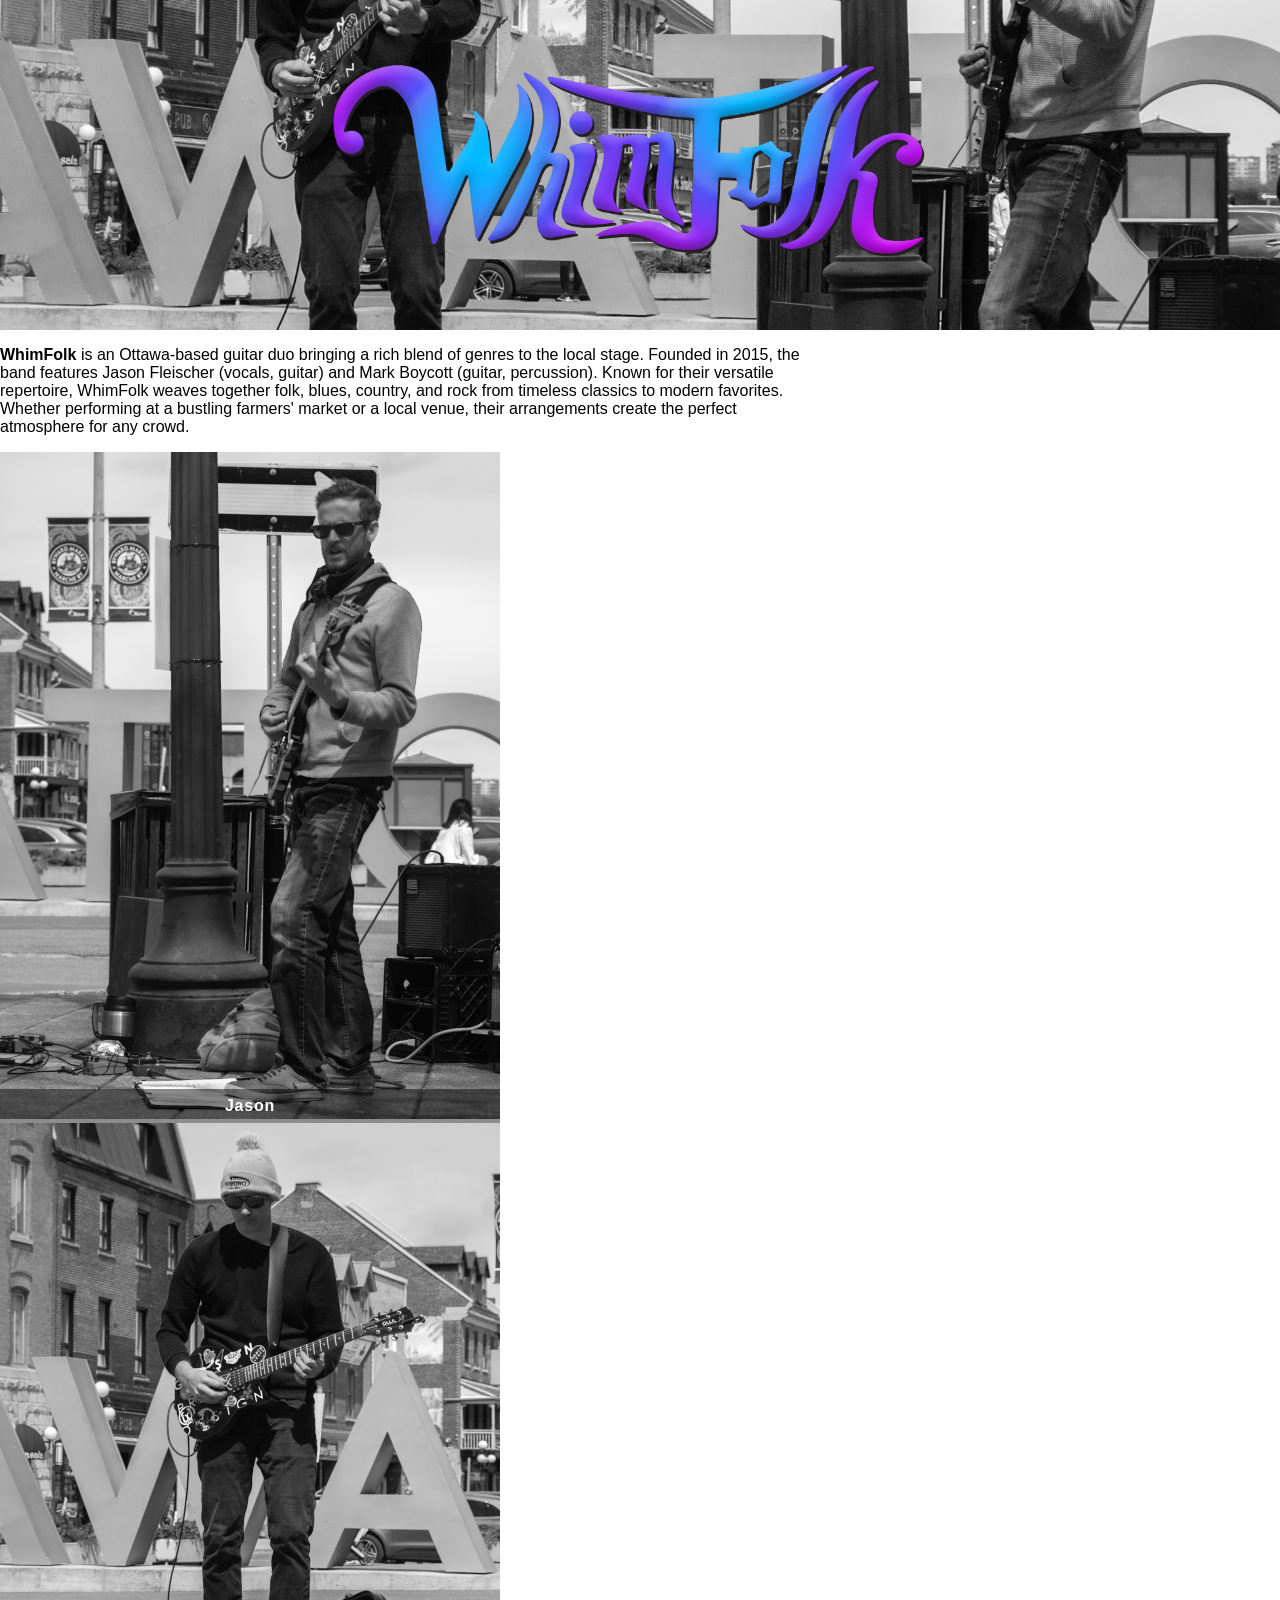
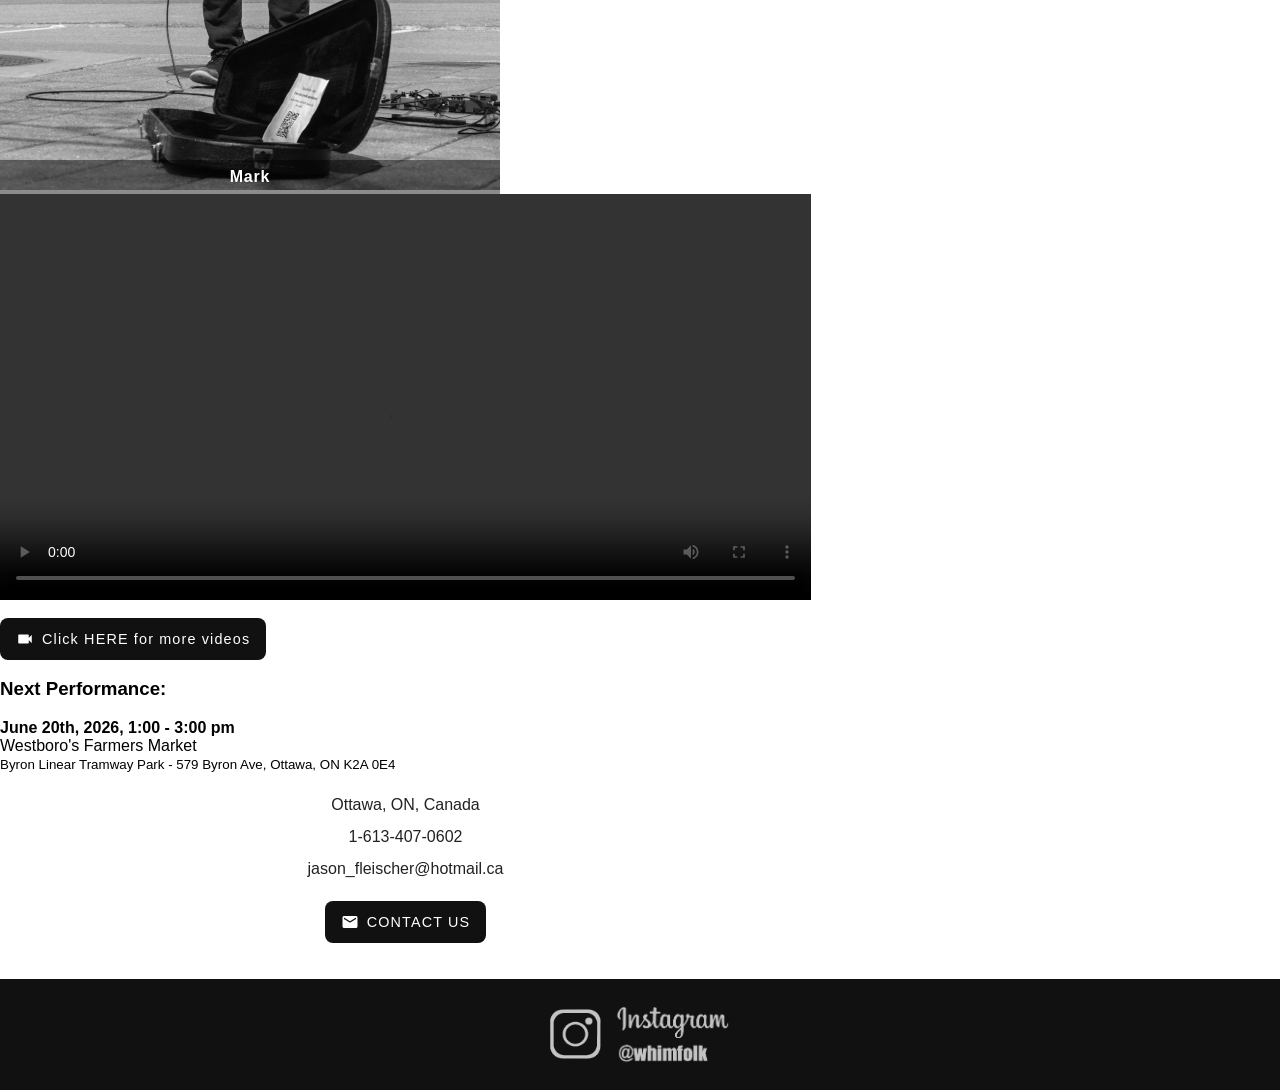
==== index.html @ 6745e8ab "videos link" ====
<!DOCTYPE html>
<html lang="en">
<head>
  <meta charset="UTF-8">
  <meta name="description" content="WhimFolk band website">
  <title>WhimFolk</title>
  <link rel="icon" href="imgs/favicon.ico">
  <meta name="viewport" content="width=device-width, initial-scale=1">
  <link href="https://fonts.googleapis.com/icon?family=Material+Icons" rel="stylesheet">
  <link rel="stylesheet" href="https://www.w3schools.com/w3css/5/w3.css">
  <link rel="stylesheet" href="css/main.css">
</head>
<body>
 
<header>
  <div class="hero">
    <img class="hero-bg" src="imgs/BywardMarketMusicians2COMP.jpg" alt="WhimFolk performing">
    <img class="hero-logo" src="imgs/WhimFolkLogo.png" alt="WhimFolk">
  </div>
</header>

<div id="home" class="w3-content" role="main">

  <!-- About -->
  <div id="about" class="w3-container w3-padding-32 w3-large">
    <p><strong>WhimFolk</strong> is an Ottawa-based guitar duo bringing a rich blend of genres to the local stage. Founded in 2015, the band features Jason Fleischer (vocals, guitar) and Mark Boycott (guitar, percussion). Known for their versatile repertoire, WhimFolk weaves together folk, blues, country, and rock from timeless classics to modern favorites. Whether performing at a bustling farmers' market or a local venue, their arrangements create the perfect atmosphere for any crowd.</p>
  </div>

  <!-- Members -->
  <div id="members" class="w3-container w3-padding-32">
	<div class="w3-flex" style="gap:8px">
  		<div class="member">
  			<div style="position:relative; display:inline-block;">
                <img src="imgs/BywardMarketMusicians3COMP.jpg" alt="Jason" style="width:100%">
                <h4>Jason</h4>
            </div>
  		</div>  		
		<div class="member">
			<div style="position:relative; display:inline-block;">
                <img src="imgs/BywardMarketMusicians4COMP.jpg" alt="Jason" style="width:100%">
                <h4>Mark</h4>
            </div>
		</div>
	</div>
  </div>

  <!-- Video -->
  <div id="videos" class="w3-container w3-padding-32">
    <div class="video-wrapper">
      <video controls playsinline>
        <source src="vids/ForWhatItsWorth480p.mov" type="video/mp4">
        Your browser does not support the video tag.
      </video>
    </div>
    <br>
    <button onclick="window.location.href='https://jasonfleischer.github.io/whimfolk/videos.html'"><i class="material-icons">videocam</i>Click HERE for more videos</button>
  </div>

  <!-- Performance Dates -->
  <div id="about" class="w3-container w3-padding-32 w3-large">
    <h3>Next Performance:</h3>
    <p><strong>June 20th, 2026, 1:00 - 3:00 pm</strong><br>
      Westboro's Farmers Market<br><small>Byron Linear Tramway Park - 579 Byron Ave, Ottawa, ON K2A 0E4</small></p>
  </div>

  <!-- Contact -->
  <div id="contact" class="w3-container w3-padding-32 w3-large">
    <p>
      Ottawa, ON, Canada<br>
      1-613-407-0602<br>
      jason_fleischer@hotmail.ca
    </p>
    <button onclick="window.location.href='mailto:jason_fleischer@hotmail.ca?Subject=WhimFolk%20-%20Inquiry'">
      <i class="material-icons">email</i>
      CONTACT US
    </button>
  </div>

  <br>
  <br>
</div>

<footer onclick="window.location.href='https://www.instagram.com/whimfolk/'">
  <div class="footer-inner">
    <img src="imgs/instagram.png" width="55" alt="Instagram">
    <img src="imgs/instagram_whimfolk.png" width="120" alt="@whimfolk">
  </div>
</footer>

</body>
</html>
---- css/main.css ----
html {
  background: #000;
}

body {
  background: #FFF;
  margin: 0;
  font-family: Verdana, sans-serif;
}

@media screen and (max-width:1000px) {
  .hide_mobile { 
    display: none; 
  }
}

.w3-content {
    max-width: 811px;
}

.hero {
  position: relative;
  width: 100%;
  height: 330px;
  display: flex;
  align-items: center;
  justify-content: center;
  overflow: hidden;
}
.hero-bg {
  position: absolute;
  inset: 0;
  width: 100%;
  height: 100%;
  object-fit: cover;
}
.hero-logo {
  position: relative;
  z-index: 1;
  width: 90%;
  max-width: 660px;
}

.hero-small {
  position: relative;
  width: 100%;
  height: 125px;
  display: flex;
  align-items: center;
  justify-content: center;
  overflow: hidden;
  cursor: pointer;
}
.hero-bg-small {
  position: absolute;
  inset: 0;
  width: 100%;
  height: 100%;
  object-fit: cover;
}
.hero-logo-small {
  position: relative;
  z-index: 1;
  width: 90%;
  max-width: 360px;
}

.member h4 {
  position: absolute;
  bottom: 0;
  left: 0;
  right: 0;
  margin: 0;
  color: white;
  background: rgba(0, 0, 0, 0.45);
  padding: 8px 0;
  text-align: center;
  letter-spacing: 0.05em;
}

.video-wrapper {
  display: flex;
  justify-content: center;
}
.video-wrapper video {
  width: 100%;
  background: #111;
}

.material-icons {
  font-size: 18px;
}

#contact {
  text-align: center;
  line-height: 2;
  font-size: 1rem;
  color: #222;
}

button {
  display: inline-flex;
  align-items: center;
  gap: 8px;
  background: #111;
  color: #fff;
  border: none;
  padding: 12px 16px 12px 16px;
  border-radius: 8px;
  font-size: 0.9rem;
  letter-spacing: 0.08em;
  cursor: pointer;
}
button:hover {
  background: #333;
}

footer {
  background: #111;
  text-align: center;
  padding: 24px 16px;
  cursor: pointer;
}
.footer-inner {
  display: inline-flex;
  align-items: center;
  gap: 10px;
  opacity: 0.75;
  transition: opacity 0.2s;
}
footer:hover .footer-inner {
  opacity: 1;
}
footer img {
  display: block;
}
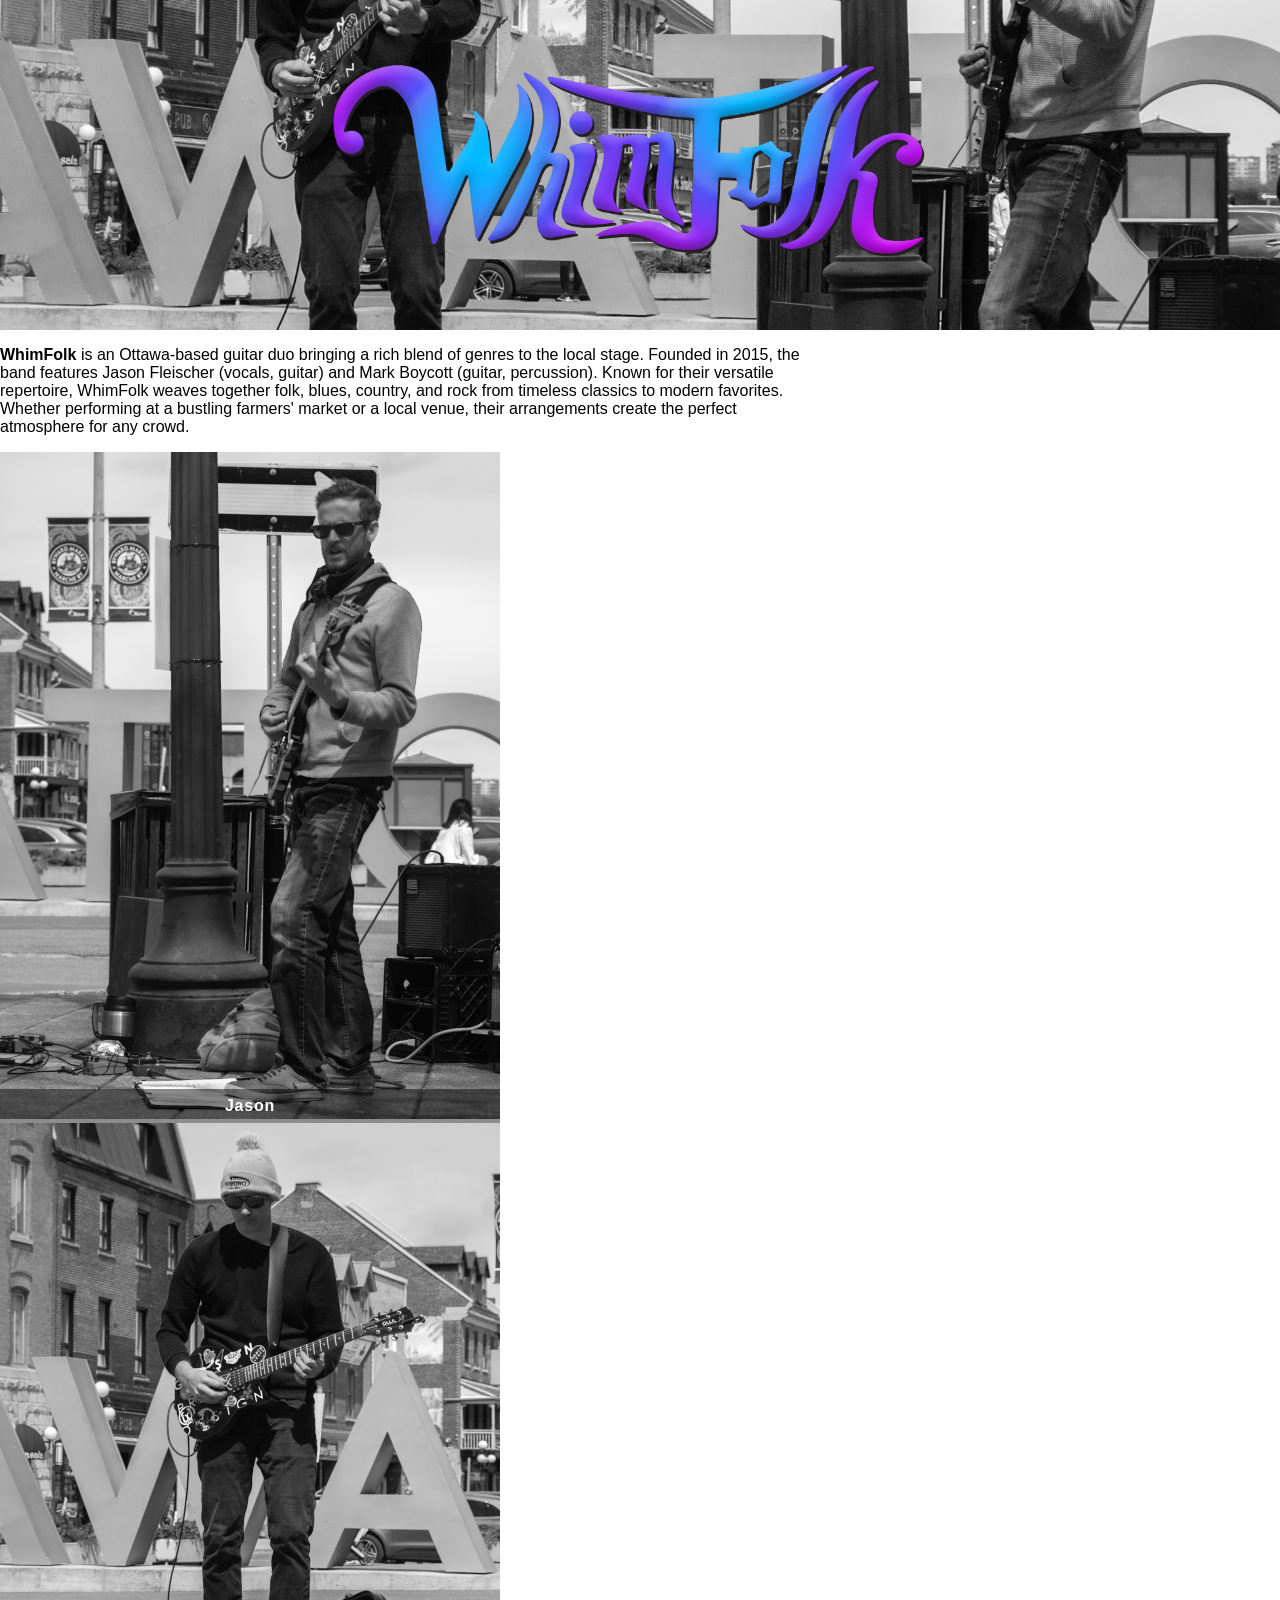
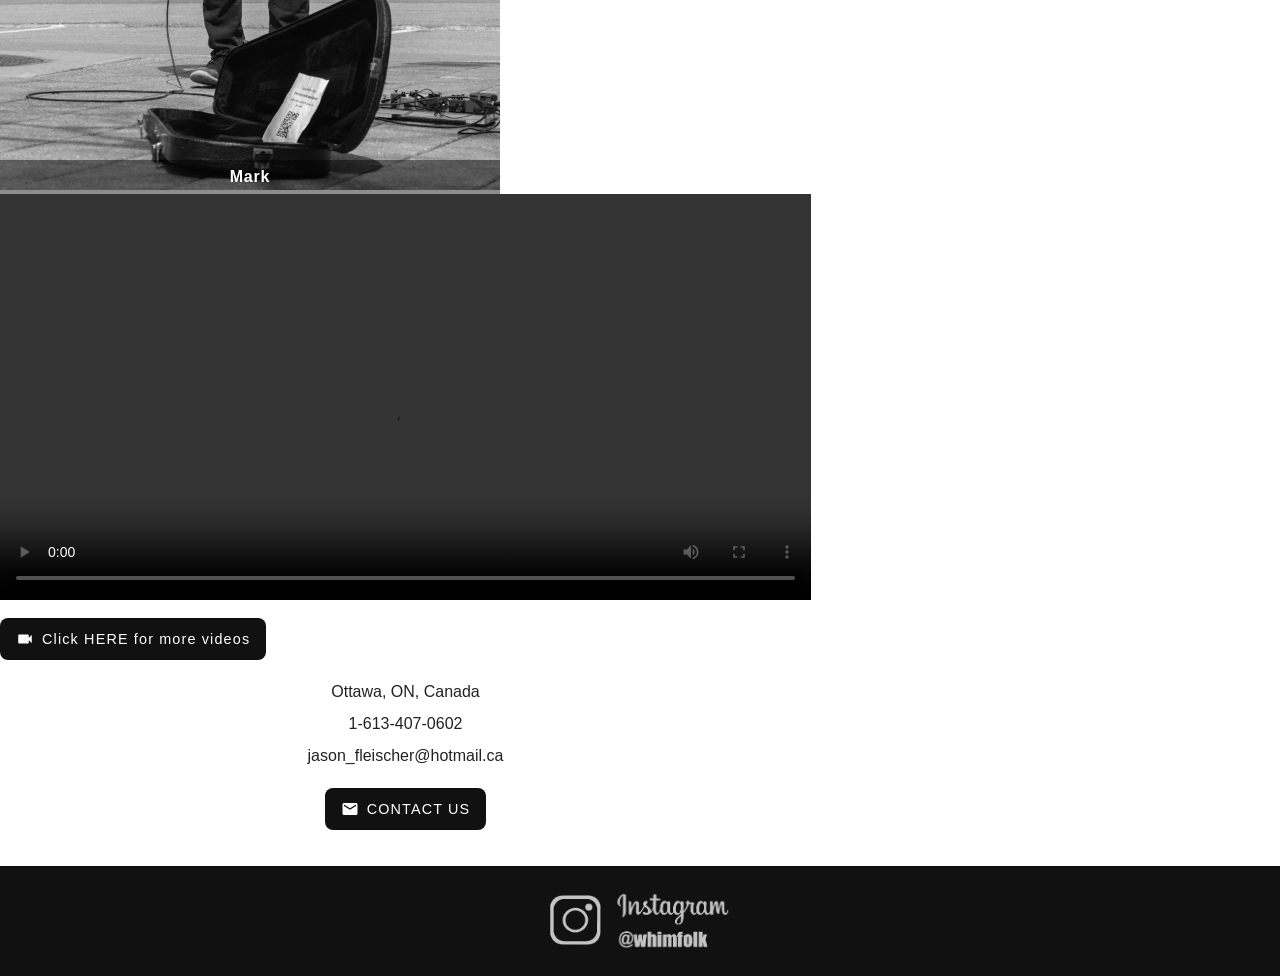
==== commit 04b8bf42: "up" ====
--- a/index.html
+++ b/index.html
@@ -56,12 +56,13 @@
     <button onclick="window.location.href='https://jasonfleischer.github.io/whimfolk/videos.html'"><i class="material-icons">videocam</i>Click HERE for more videos</button>
   </div>
 
-  <!-- Performance Dates -->
+  <!-- Performance Dates 
   <div id="about" class="w3-container w3-padding-32 w3-large">
     <h3>Next Performance:</h3>
     <p><strong>June 20th, 2026, 1:00 - 3:00 pm</strong><br>
       Westboro's Farmers Market<br><small>Byron Linear Tramway Park - 579 Byron Ave, Ottawa, ON K2A 0E4</small></p>
   </div>
+  -->
 
   <!-- Contact -->
   <div id="contact" class="w3-container w3-padding-32 w3-large">
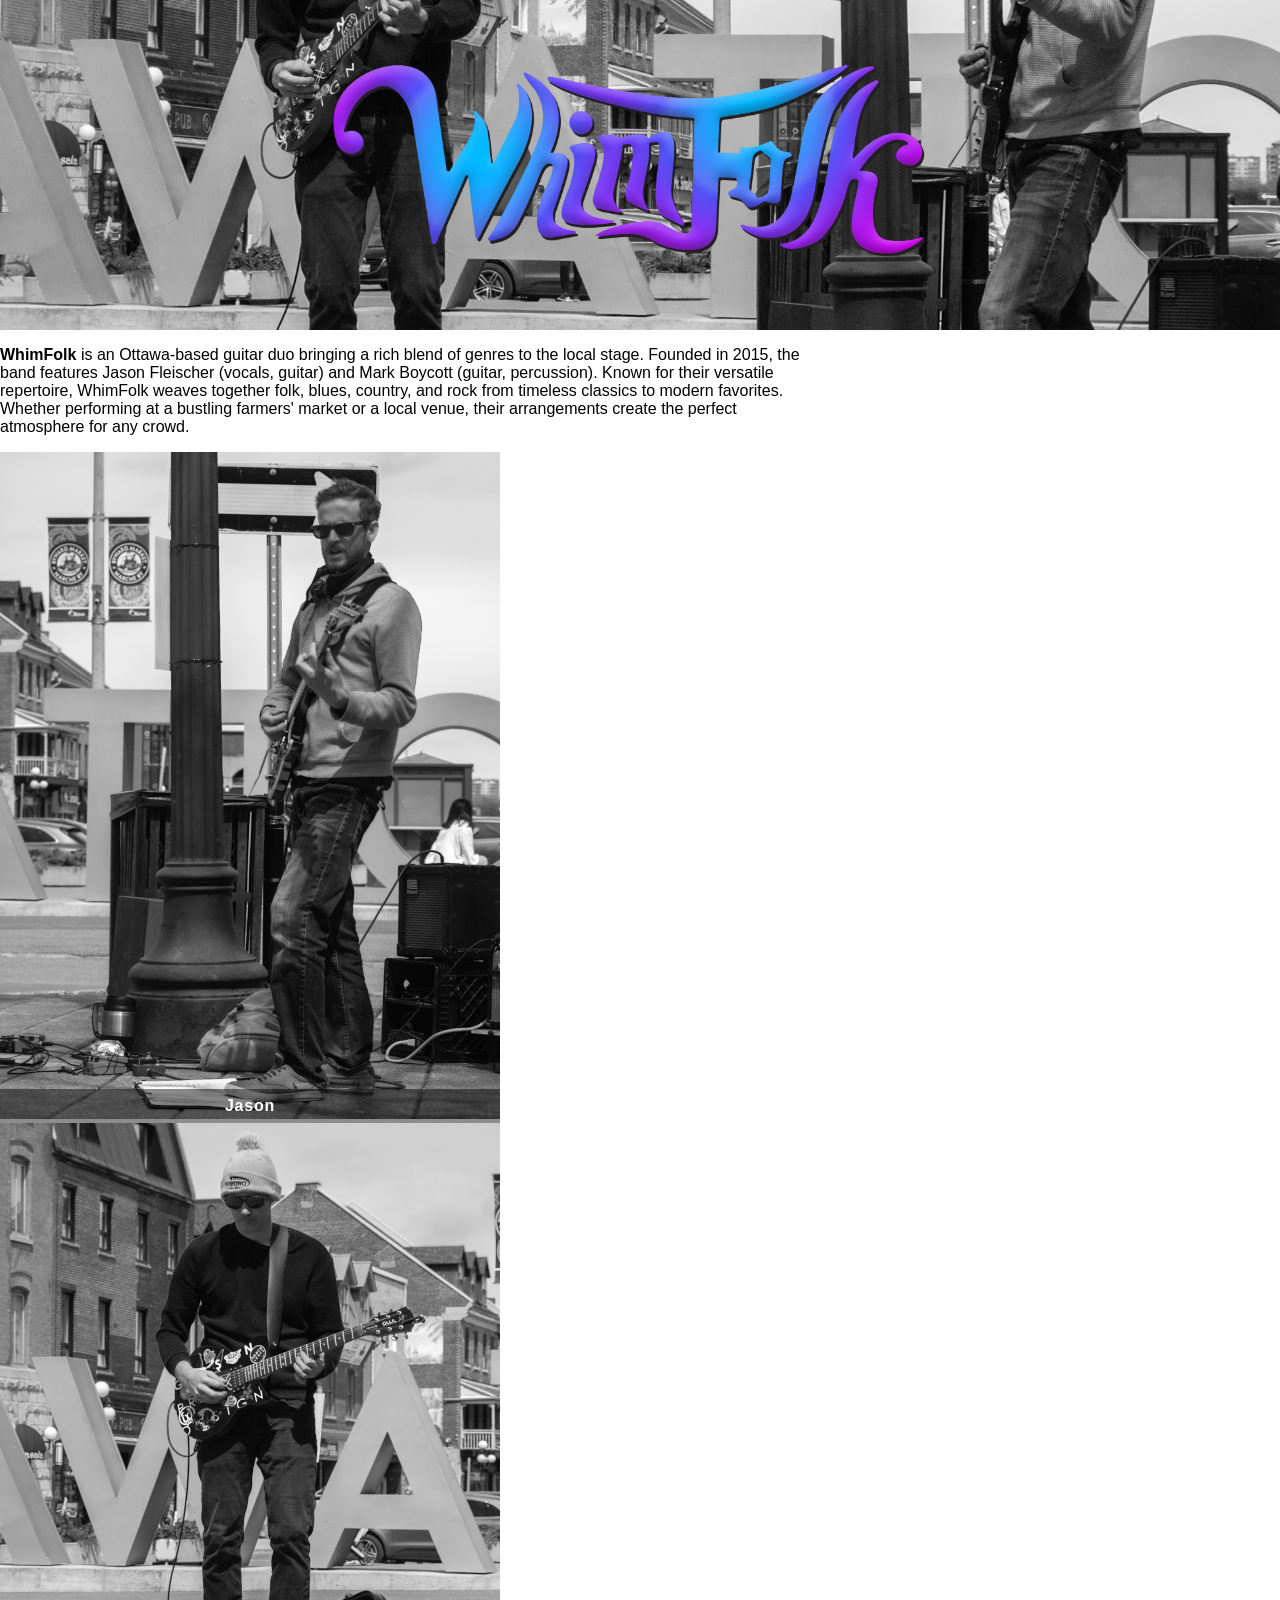
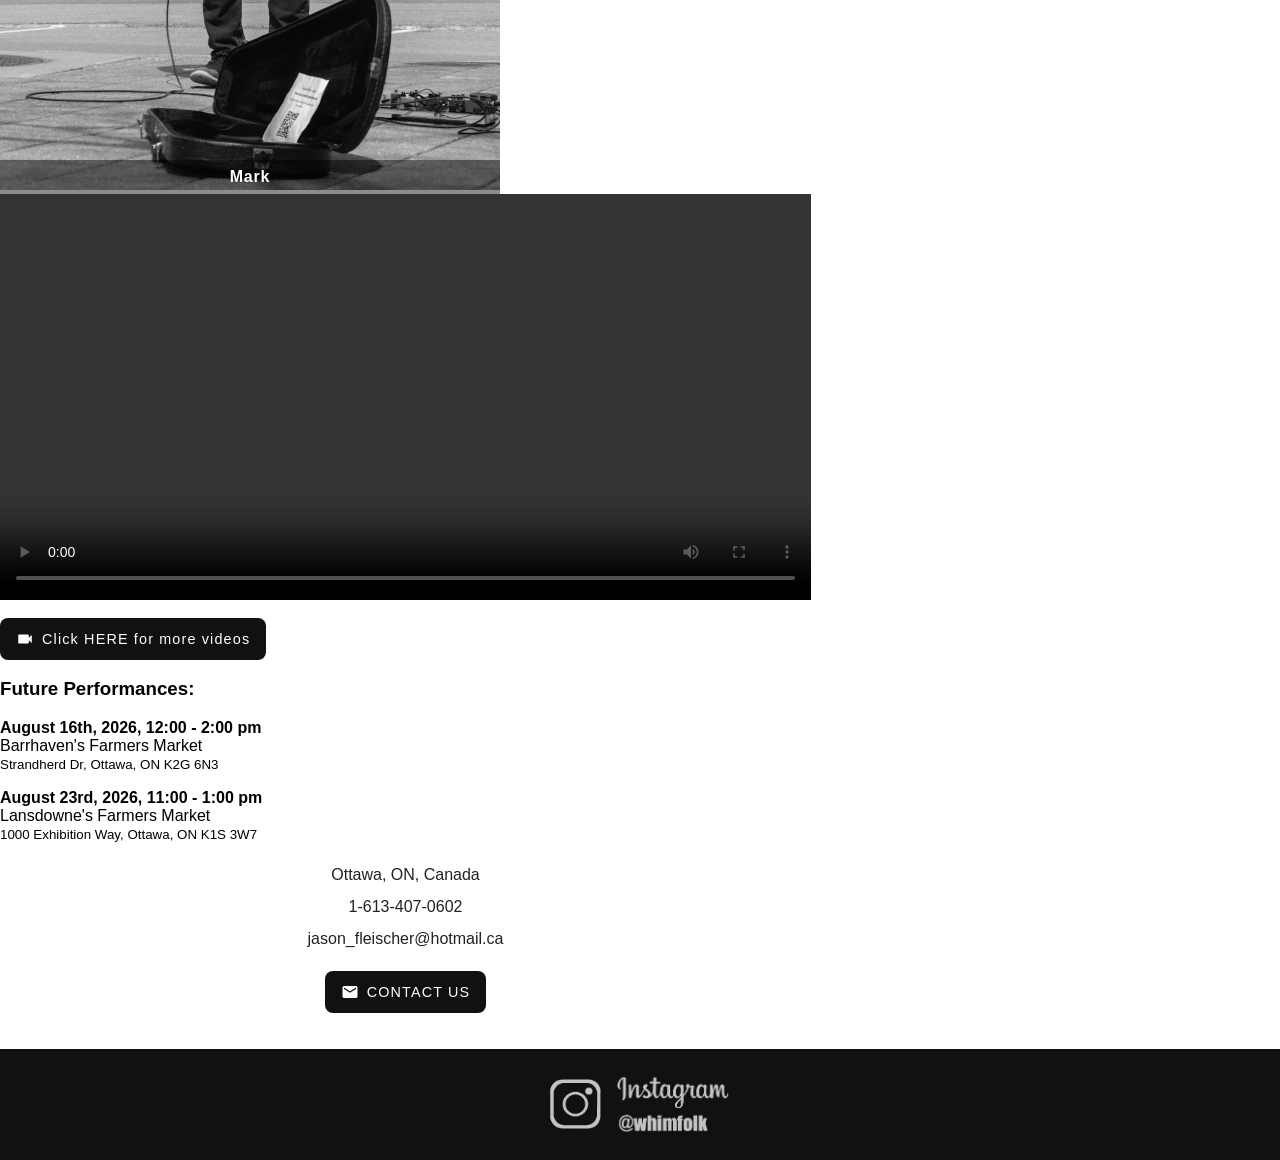
==== commit 1bdbaf0b: "up" ====
--- a/index.html
+++ b/index.html
@@ -56,11 +56,20 @@
     <button onclick="window.location.href='https://jasonfleischer.github.io/whimfolk/videos.html'"><i class="material-icons">videocam</i>Click HERE for more videos</button>
   </div>
 
-  <!-- Performance Dates 
-  <div id="about" class="w3-container w3-padding-32 w3-large">
-    <h3>Next Performance:</h3>
-    <p><strong>June 20th, 2026, 1:00 - 3:00 pm</strong><br>
-      Westboro's Farmers Market<br><small>Byron Linear Tramway Park - 579 Byron Ave, Ottawa, ON K2A 0E4</small></p>
+  <!-- Performance Dates -->
+  <div id="performances" class="w3-container w3-padding-32 w3-large">
+    <h3>Future Performances:</h3>
+    <p><strong>August 16th, 2026, 12:00 - 2:00 pm</strong><br>
+      Barrhaven's Farmers Market<br><small>Strandherd Dr, Ottawa, ON K2G 6N3</small></p>
+    <p><strong>August 23rd, 2026, 11:00 - 1:00 pm</strong><br>
+      Lansdowne's Farmers Market<br><small>1000 Exhibition Way, Ottawa, ON K1S 3W7</small></p>
+  </div>
+
+  <!-- Past Performances
+  <div id="past performances" class="w3-container w3-padding-32 w3-large">
+    <h3>Past Performances:</h3>
+    <p><strong>July 5th, 2026, 1:00 - 3:00 pm</strong><br>
+      Lansdowne's Farmers Market<br><small>1000 Exhibition Way, Ottawa, ON K1S 3W7</small></p>
   </div>
   -->
 
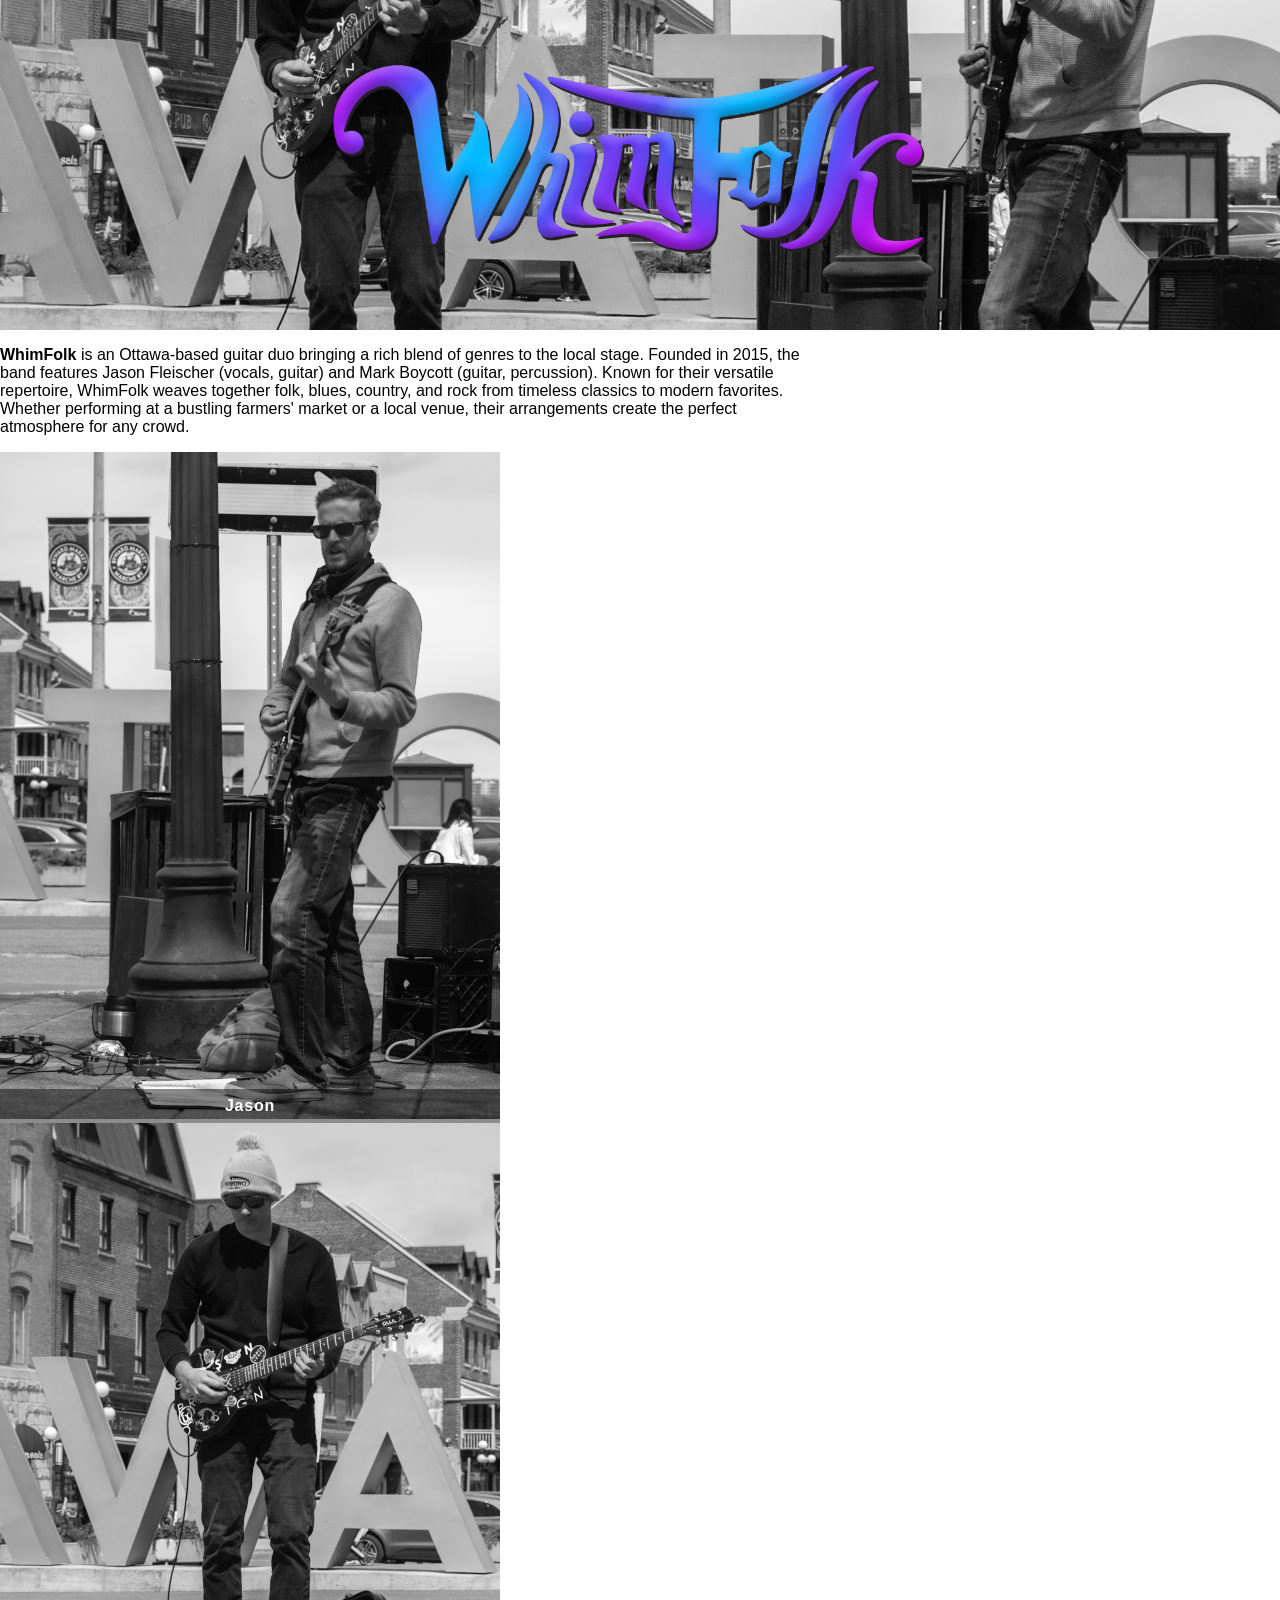
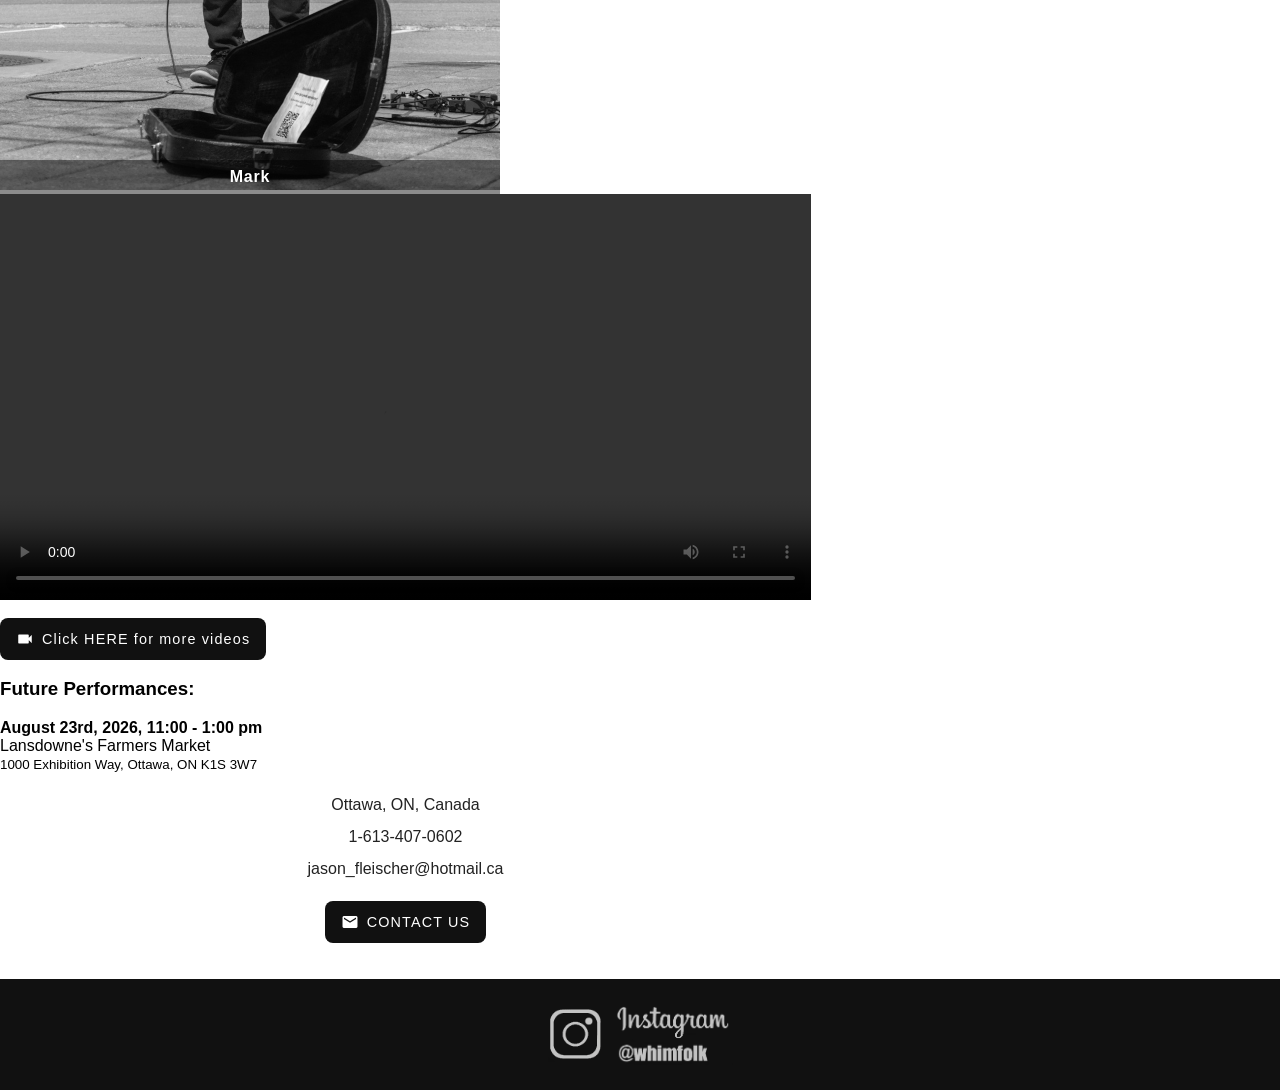
==== commit 796d3a94: "update" ====
--- a/index.html
+++ b/index.html
@@ -59,8 +59,8 @@
   <!-- Performance Dates -->
   <div id="performances" class="w3-container w3-padding-32 w3-large">
     <h3>Future Performances:</h3>
-    <p><strong>August 16th, 2026, 12:00 - 2:00 pm</strong><br>
-      Barrhaven's Farmers Market<br><small>Strandherd Dr, Ottawa, ON K2G 6N3</small></p>
+    <!--<p><strong>August 16th, 2026, 12:00 - 2:00 pm</strong><br>
+      Barrhaven's Farmers Market<br><small>Strandherd Dr, Ottawa, ON K2G 6N3</small></p>-->
     <p><strong>August 23rd, 2026, 11:00 - 1:00 pm</strong><br>
       Lansdowne's Farmers Market<br><small>1000 Exhibition Way, Ottawa, ON K1S 3W7</small></p>
   </div>
@@ -70,6 +70,8 @@
     <h3>Past Performances:</h3>
     <p><strong>July 5th, 2026, 1:00 - 3:00 pm</strong><br>
       Lansdowne's Farmers Market<br><small>1000 Exhibition Way, Ottawa, ON K1S 3W7</small></p>
+    <p><strong>July 25th, 2026, 1:00 - 3:00 pm</strong><br>
+      Rideau O-Train Transit Station<br><small>75 William St, Ottawa, ON K1N 5W2</small></p>
   </div>
   -->
 
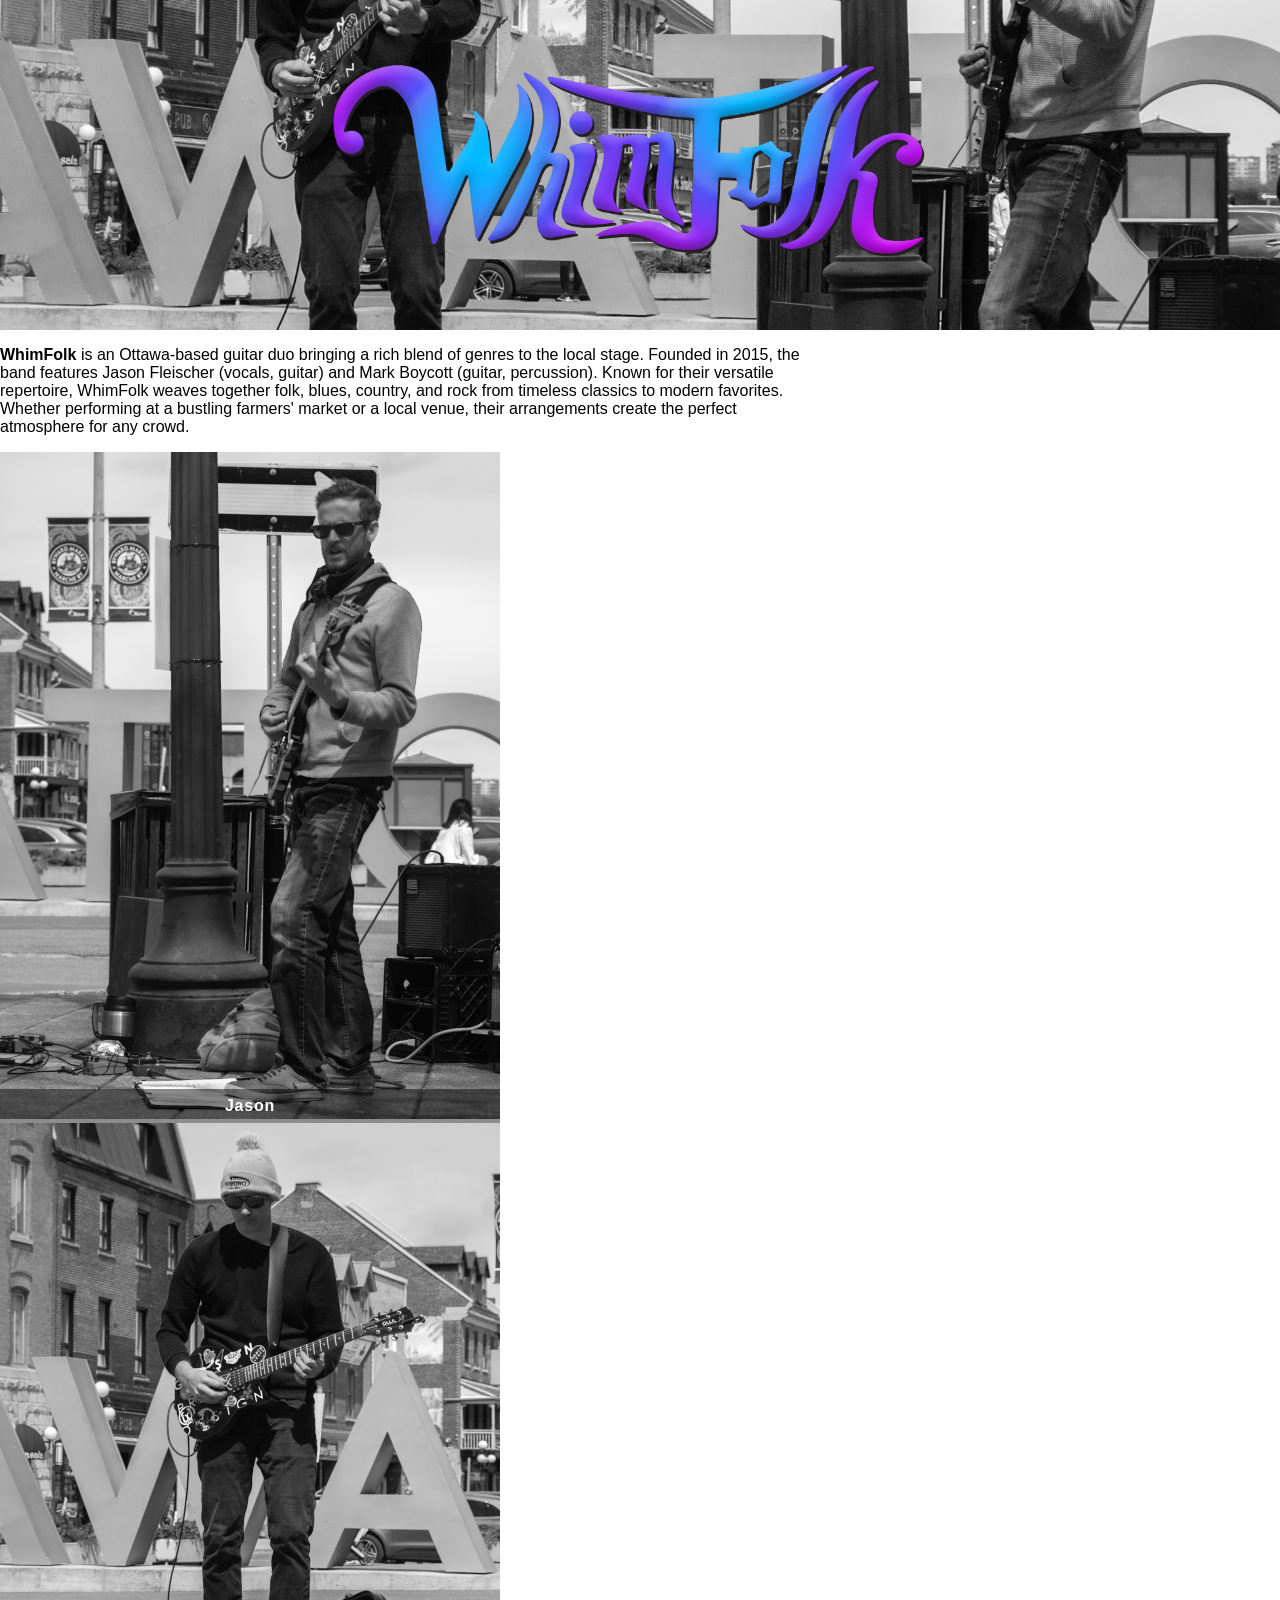
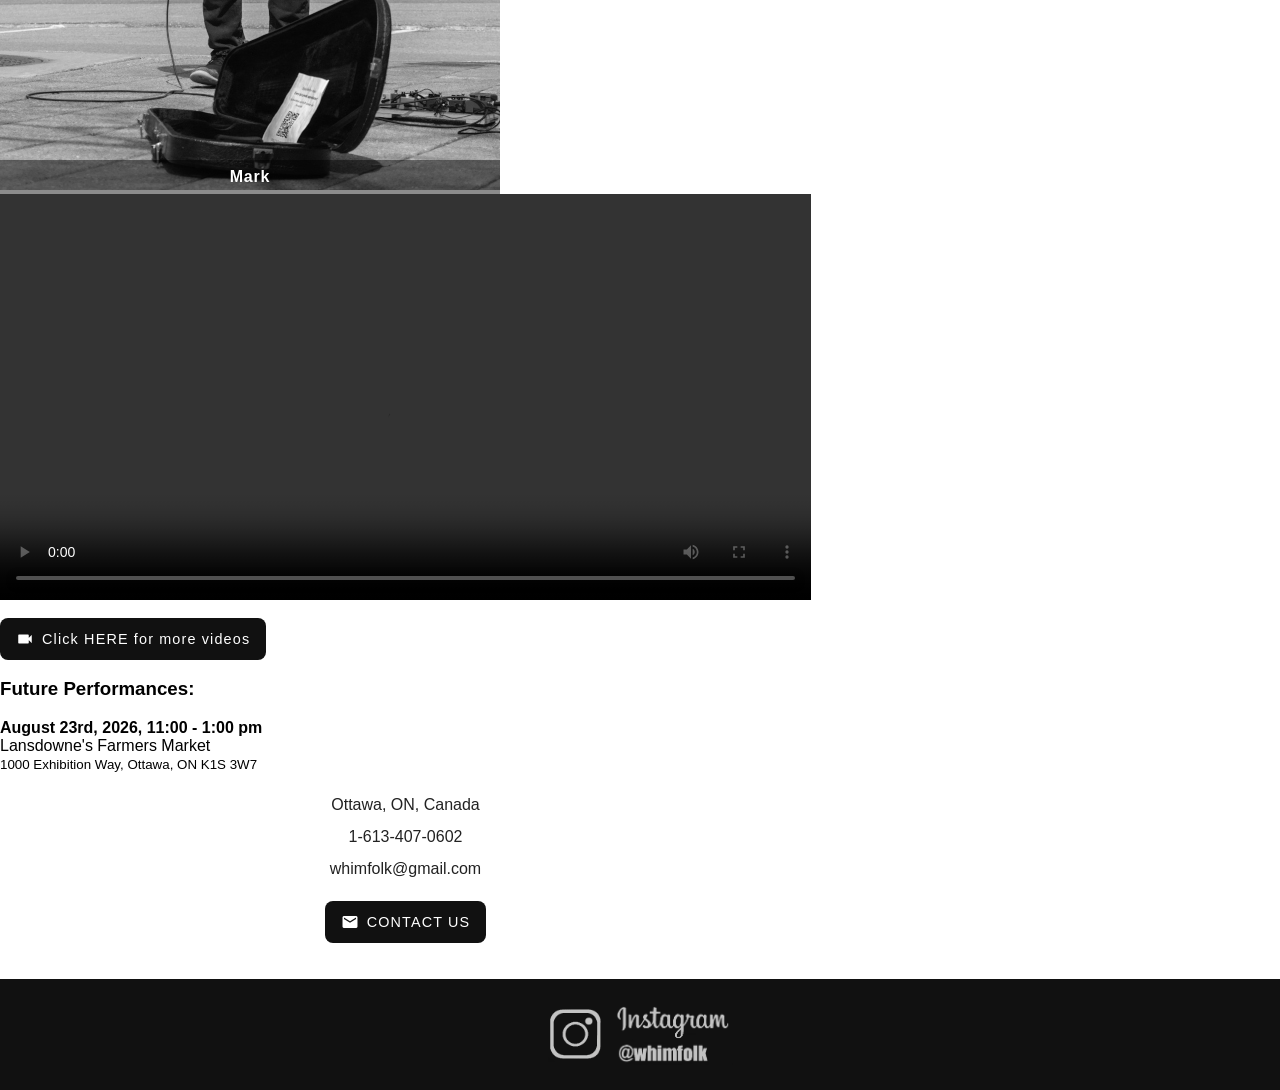
==== commit 6ef6d9e2: "update" ====
--- a/index.html
+++ b/index.html
@@ -80,7 +80,7 @@
     <p>
       Ottawa, ON, Canada<br>
       1-613-407-0602<br>
-      jason_fleischer@hotmail.ca
+      whimfolk@gmail.com
     </p>
     <button onclick="window.location.href='mailto:jason_fleischer@hotmail.ca?Subject=WhimFolk%20-%20Inquiry'">
       <i class="material-icons">email</i>
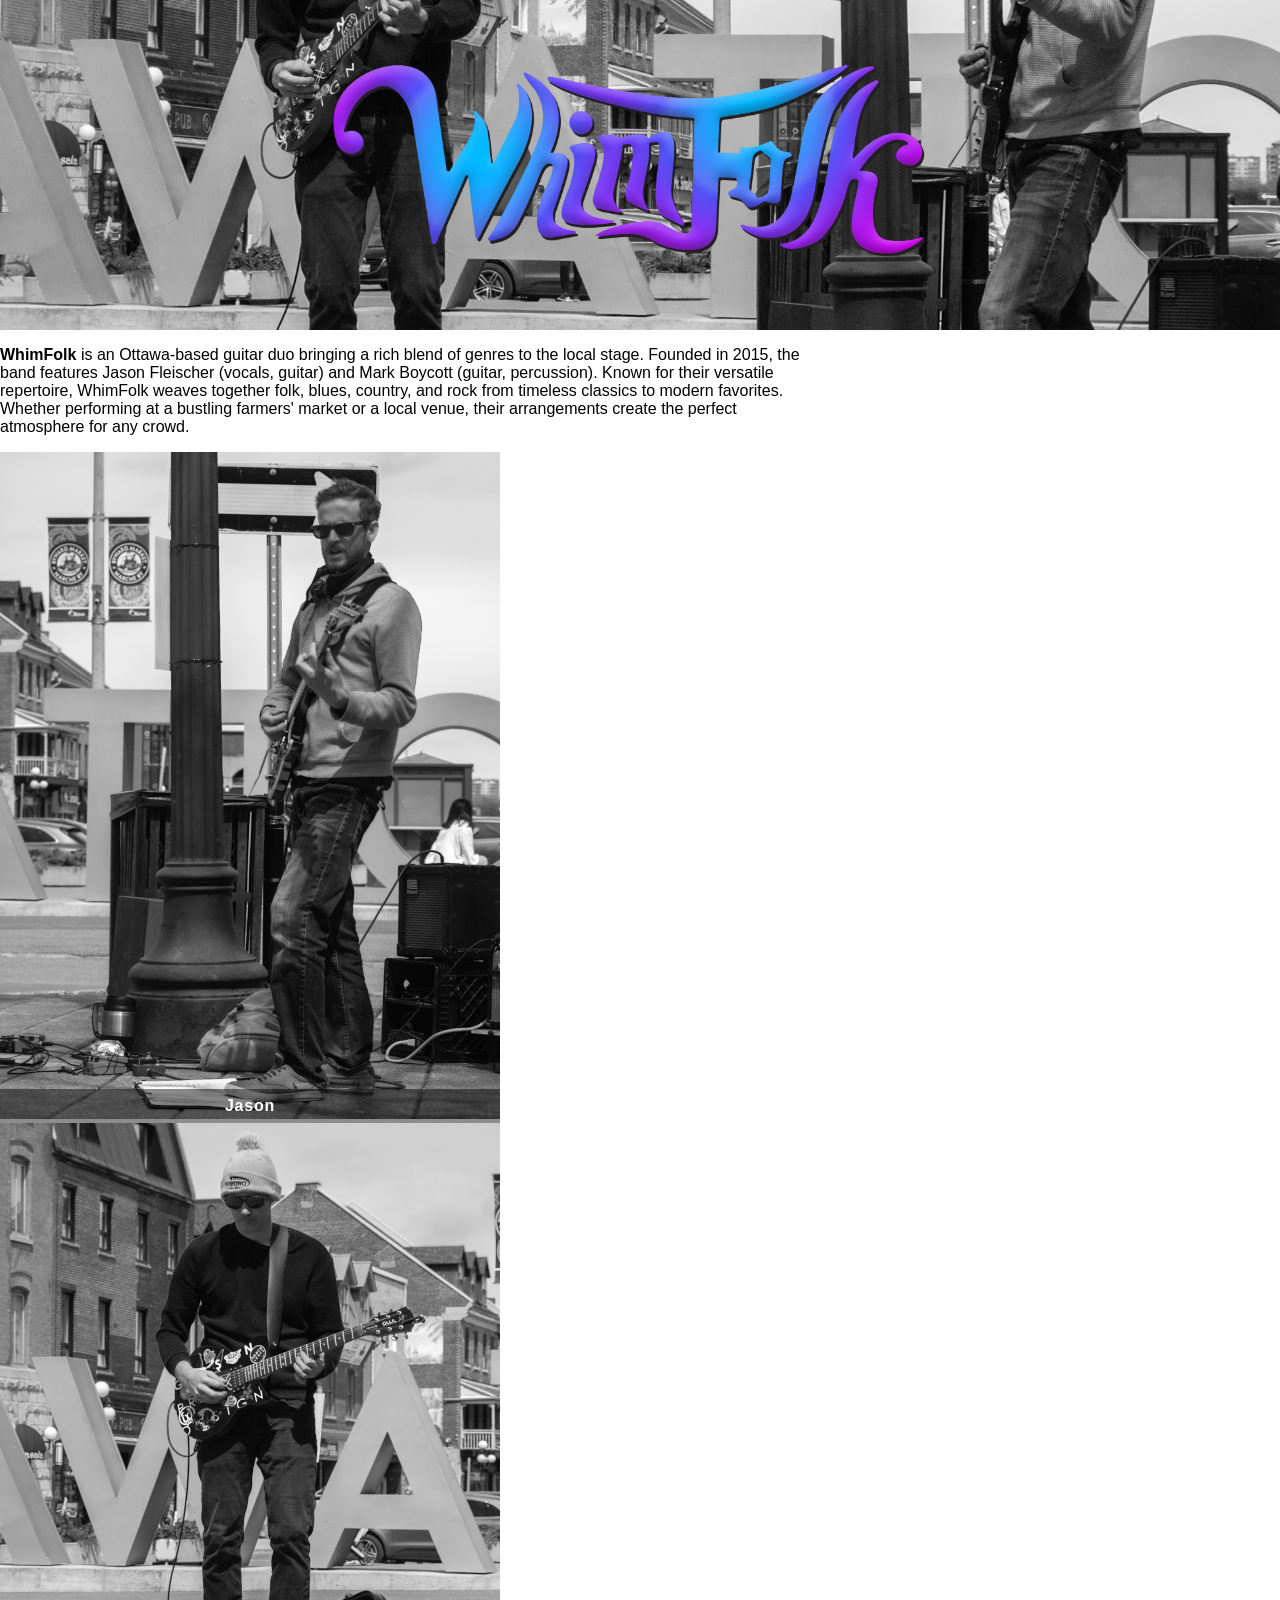
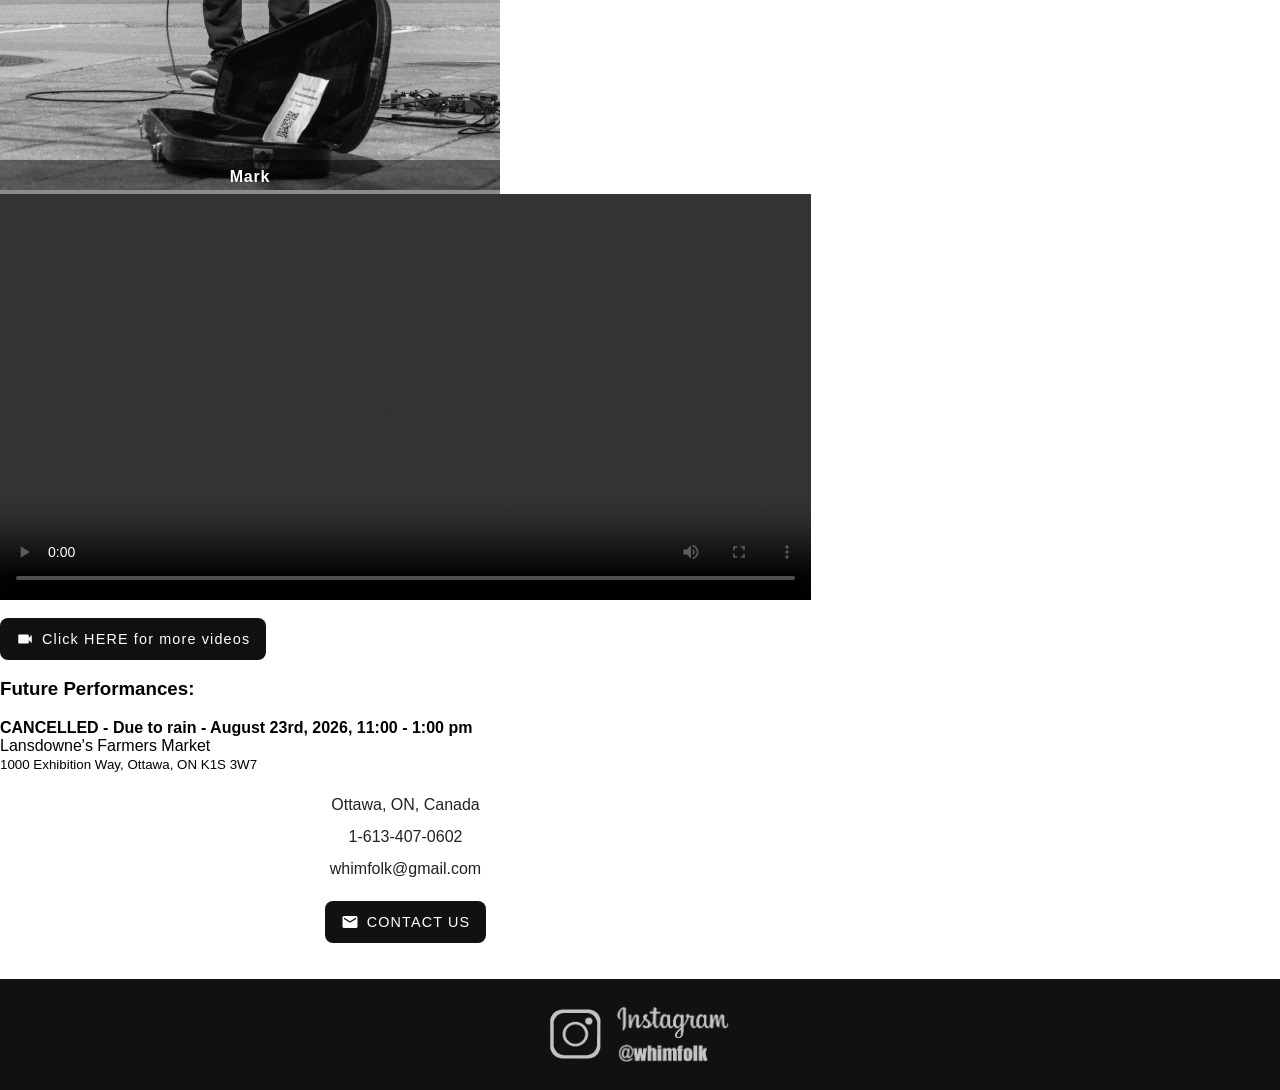
==== commit abdfb776: "update" ====
--- a/index.html
+++ b/index.html
@@ -61,7 +61,7 @@
     <h3>Future Performances:</h3>
     <!--<p><strong>August 16th, 2026, 12:00 - 2:00 pm</strong><br>
       Barrhaven's Farmers Market<br><small>Strandherd Dr, Ottawa, ON K2G 6N3</small></p>-->
-    <p><strong>August 23rd, 2026, 11:00 - 1:00 pm</strong><br>
+    <p><strong>CANCELLED - Due to rain - August 23rd, 2026, 11:00 - 1:00 pm</strong><br>
       Lansdowne's Farmers Market<br><small>1000 Exhibition Way, Ottawa, ON K1S 3W7</small></p>
   </div>
 
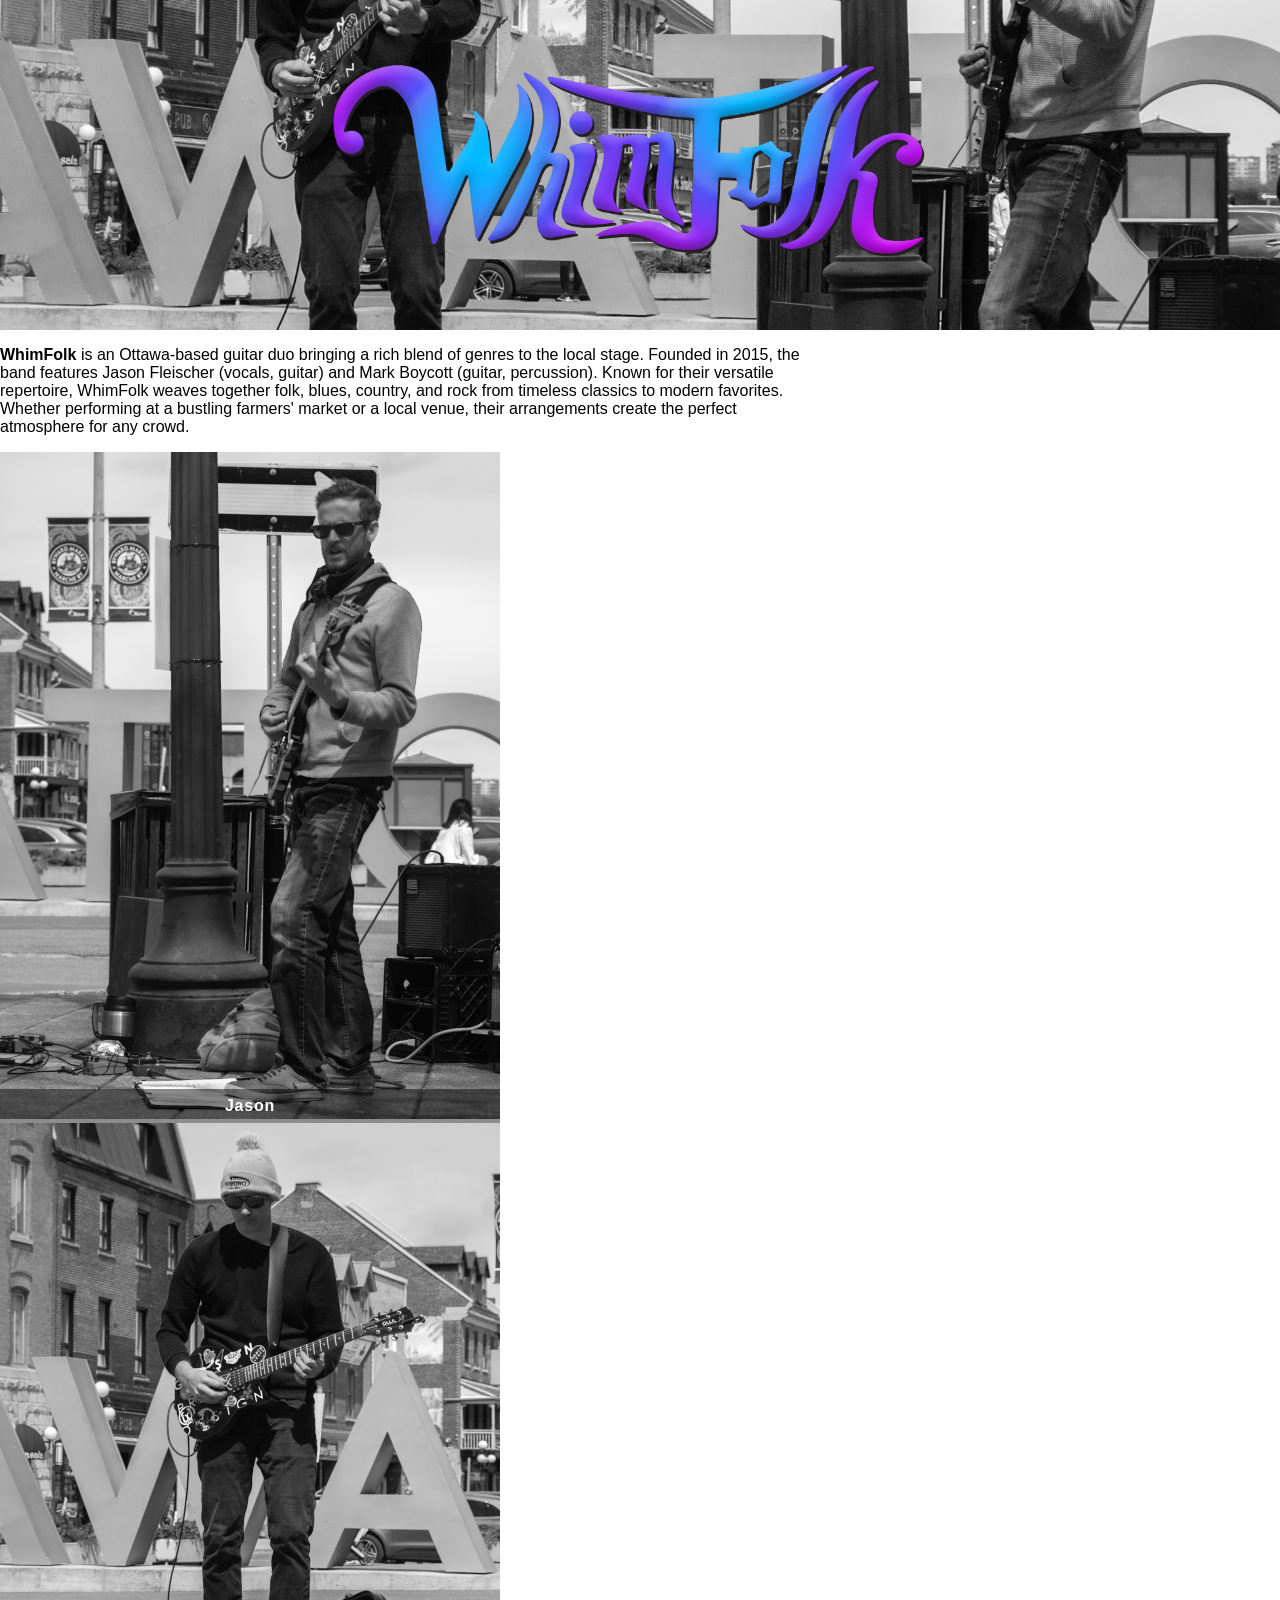
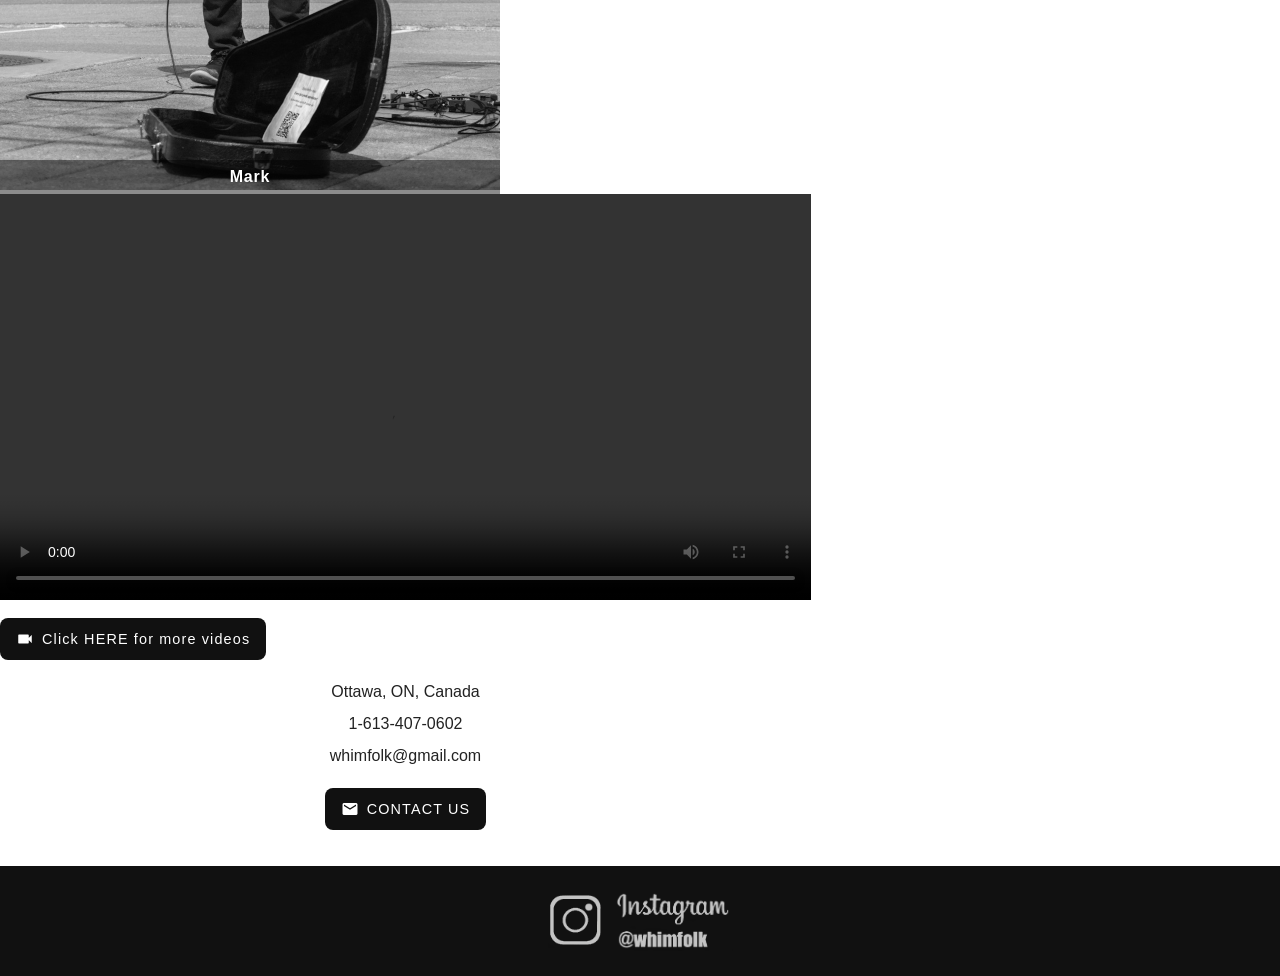
==== commit a10d24fd: "update" ====
--- a/index.html
+++ b/index.html
@@ -56,14 +56,14 @@
     <button onclick="window.location.href='https://jasonfleischer.github.io/whimfolk/videos.html'"><i class="material-icons">videocam</i>Click HERE for more videos</button>
   </div>
 
-  <!-- Performance Dates -->
+  <!-- Performance Dates 
   <div id="performances" class="w3-container w3-padding-32 w3-large">
     <h3>Future Performances:</h3>
-    <!--<p><strong>August 16th, 2026, 12:00 - 2:00 pm</strong><br>
-      Barrhaven's Farmers Market<br><small>Strandherd Dr, Ottawa, ON K2G 6N3</small></p>-->
+    <p><strong>August 16th, 2026, 12:00 - 2:00 pm</strong><br>
+      Barrhaven's Farmers Market<br><small>Strandherd Dr, Ottawa, ON K2G 6N3</small></p>
     <p><strong>CANCELLED - Due to rain - August 23rd, 2026, 11:00 - 1:00 pm</strong><br>
       Lansdowne's Farmers Market<br><small>1000 Exhibition Way, Ottawa, ON K1S 3W7</small></p>
-  </div>
+  </div>-->
 
   <!-- Past Performances
   <div id="past performances" class="w3-container w3-padding-32 w3-large">
